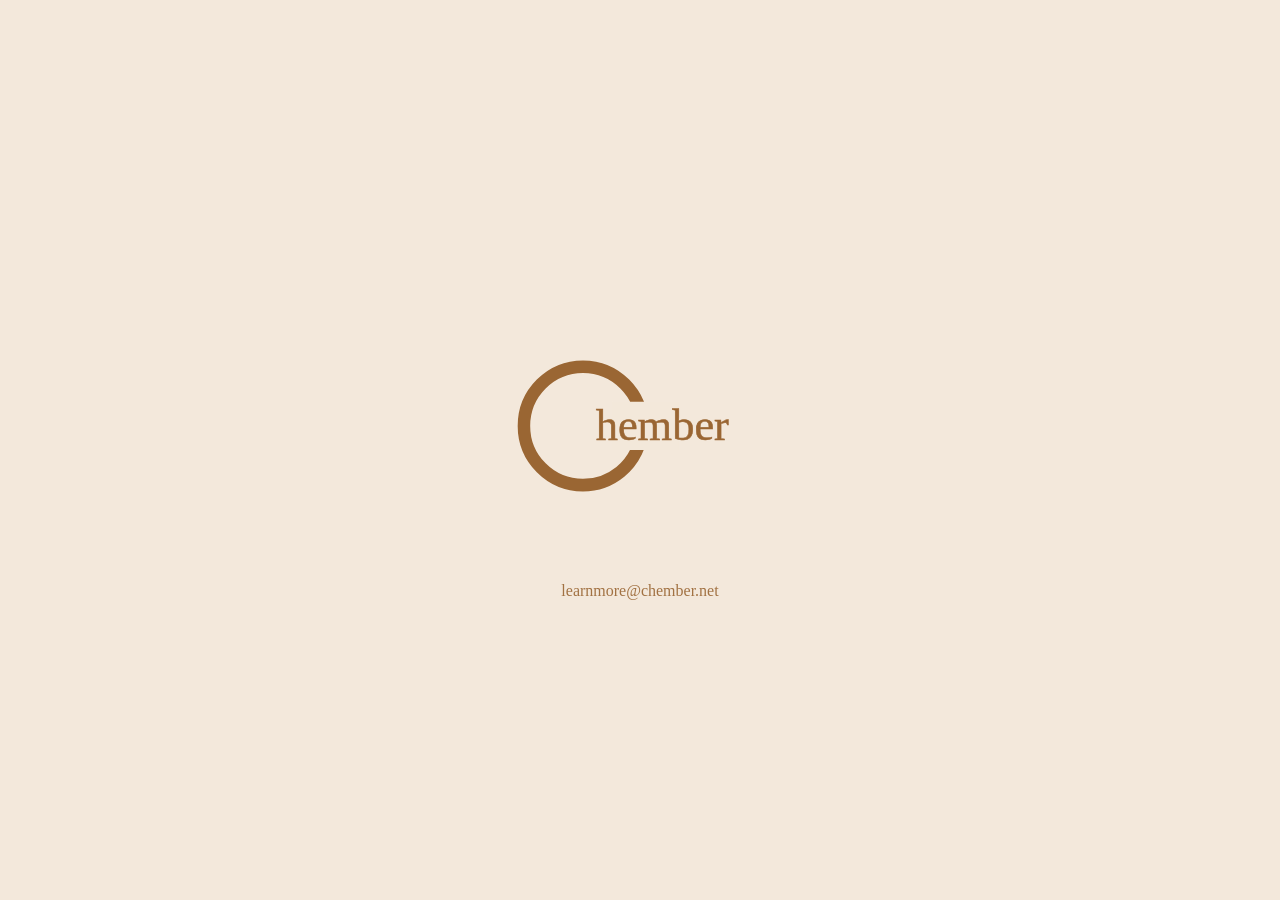
==== index.html @ 3d85ebe2 "added static site contents" ====
<!DOCTYPE html>
<html lang="en">
<head>
  <meta charset="UTF-8" />
  <title>Chember</title>
  <meta name="viewport" content="width=device-width, initial-scale=1" />
  <style>
    /* Full-page layout */
    html, body {
      height: 100%;
      margin: 0;
    }

    body {
      display: flex;
      flex-direction: column;
      align-items: center;
      justify-content: center;
      background: #f3e8dbff; 
      color: #9a6633ff;
    }

    .container {
      text-align: center;
    }

    .svg-wrapper {
        display: flex;
        justify-content: center;
    }

    .contact {
      font-size: 1rem;
      opacity: 0.9;
    }
  </style>
</head>
<body>
  <div class="container">
    <div class="svg-wrapper">
        <img src="media/chember_full.svg" alt="logo" style="width:500px; height:auto; margin:auto">
    </div>

    <p class="contact">
      learnmore@chember.net
    </p>
  </div>
</body>
</html>
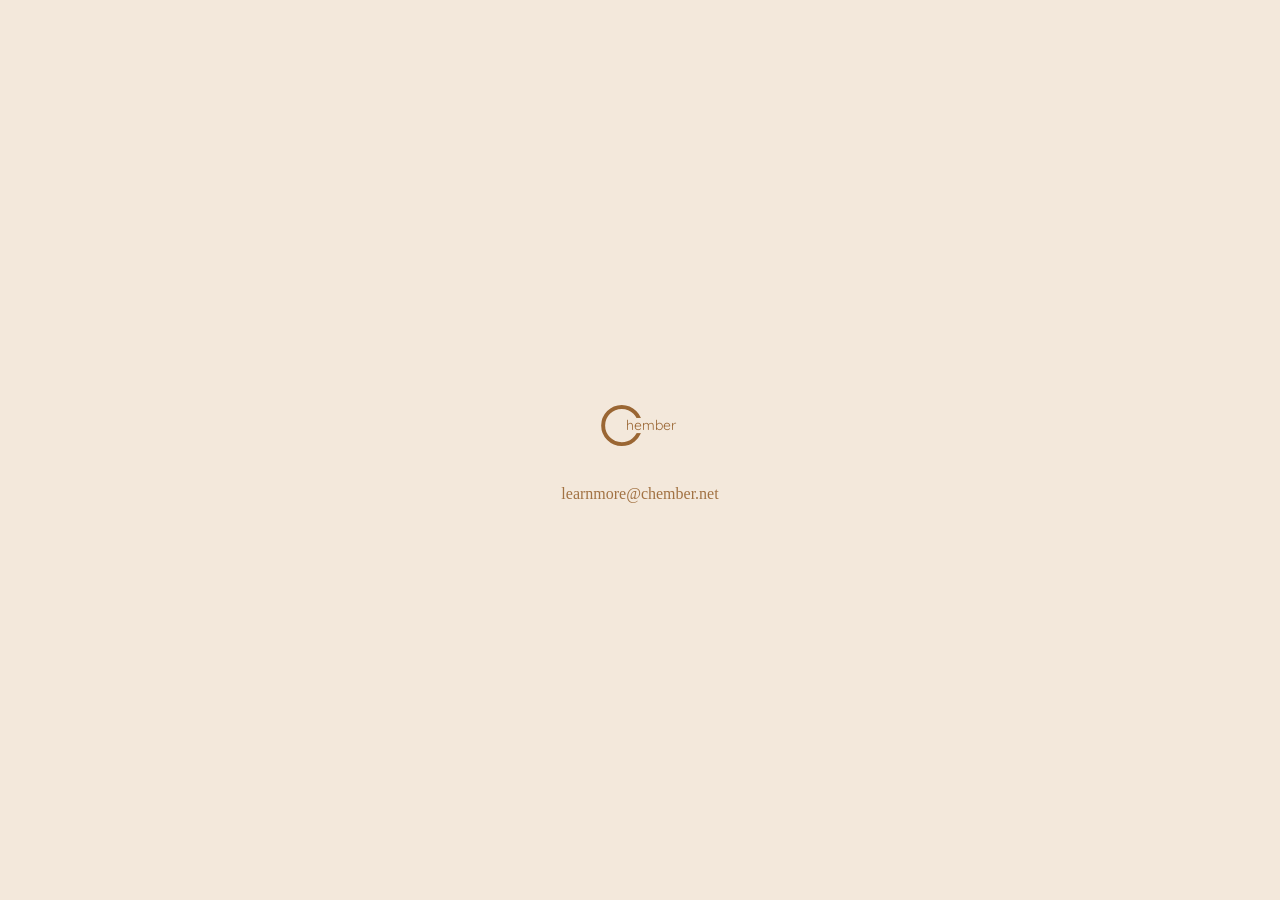
==== commit ac47ecdc: "Update svg font" ====
--- a/index.html
+++ b/index.html
@@ -1,6 +1,9 @@
 <!DOCTYPE html>
 <html lang="en">
 <head>
+  <link rel="preconnect" href="https://fonts.googleapis.com">
+  <link rel="preconnect" href="https://fonts.gstatic.com" crossorigin>
+  <link href="https://fonts.googleapis.com/css2?family=Quicksand&display=swap" rel="stylesheet">
   <meta charset="UTF-8" />
   <title>Chember</title>
   <meta name="viewport" content="width=device-width, initial-scale=1" />
@@ -38,7 +41,45 @@
 <body>
   <div class="container">
     <div class="svg-wrapper">
-        <img src="media/chember_full.svg" alt="logo" style="width:500px; height:auto; margin:auto">
+        <svg
+           version="1.1"
+           viewBox="0.0 0.0 960.0 540.0"
+           fill="none"
+           stroke="none"
+           stroke-linecap="square"
+           stroke-miterlimit="10"
+           id="svg5"
+           sodipodi:docname="chember_full.svg"
+           inkscape:version="1.4.2 (ebf0e940, 2025-05-08)"
+           xmlns:inkscape="http://www.inkscape.org/namespaces/inkscape"
+           xmlns:sodipodi="http://sodipodi.sourceforge.net/DTD/sodipodi-0.dtd"
+           xmlns="http://www.w3.org/2000/svg"
+           xmlns:svg="http://www.w3.org/2000/svg">
+          <g>
+            <path
+               fill="#f3e8db"
+               d="M 0,0 H 960 V 540 H 0 Z" />
+            <path
+               fill="#000000"
+               fill-opacity="0"
+               d="m 257.1592,271.73738 v 0 c 0,-62.62126 50.76456,-113.38583 113.38583,-113.38583 v 0 c 30.07178,0 58.91193,11.94598 80.1759,33.20995 21.26398,21.26396 33.2099,50.10409 33.2099,80.17589 v 0 c 0,62.62127 -50.76453,113.38583 -113.3858,113.38583 v 0 c -62.62128,0 -113.38583,-50.76456 -113.38583,-113.38583 z" />
+            <path
+               stroke="#9a6633"
+               stroke-width="24"
+               stroke-linejoin="round"
+               stroke-linecap="butt"
+               d="m 257.1592,271.73738 v 0 c 0,-62.62126 50.76456,-113.38583 113.38583,-113.38583 v 0 c 30.07178,0 58.91193,11.94598 80.1759,33.20995 21.26398,21.26396 33.2099,50.10409 33.2099,80.17589 v 0 c 0,35.42884 -16.24914,67.06248 -41.70144,87.85492 -19.53521,15.95868 -44.49192,25.53091 -71.68436,25.53091 v 0 c -62.62128,0 -113.38583,-50.76456 -113.38583,-113.38583 z" />
+            <path
+               fill="#f3e8da"
+               d="m 427.24583,225.60121 h 127.59051 v 92.27235 H 427.24583 Z" />
+            <text
+               x="394.91211"
+               y="298.18942"
+               style="font-size:85.3333px; font-family:'Quicksand', sans-serif; fill:#9a6633;">
+              hember
+            </text>
+          </g>
+      </svg>
     </div>
 
     <p class="contact">
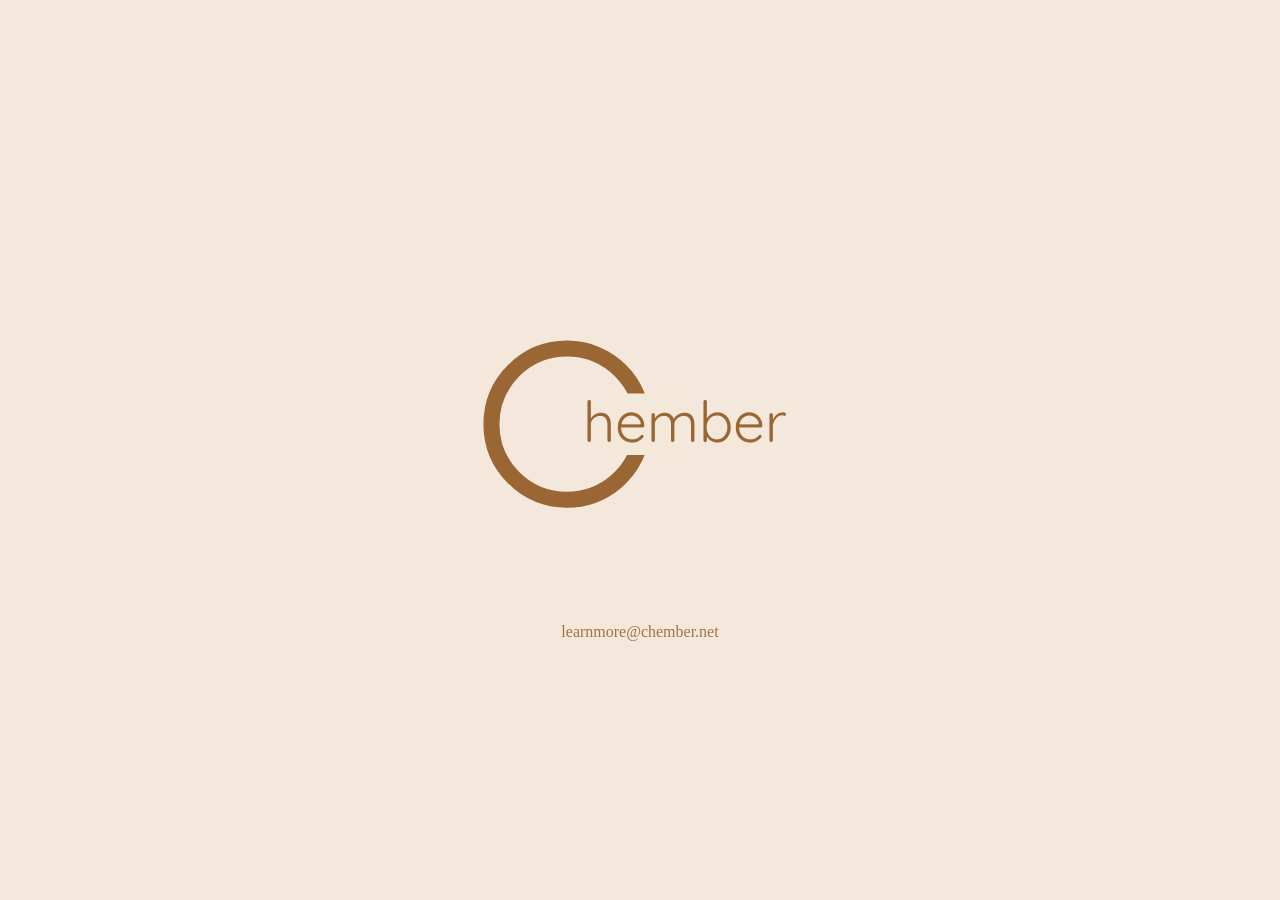
==== commit 518cc184: "Update index.html" ====
--- a/index.html
+++ b/index.html
@@ -27,9 +27,11 @@
       text-align: center;
     }
 
-    .svg-wrapper {
-        display: flex;
-        justify-content: center;
+    .svg-wrapper svg {
+      width: 50vw;
+      height: auto;
+      user-select: none;
+      -webkit-user-select: none;
     }
 
     .contact {
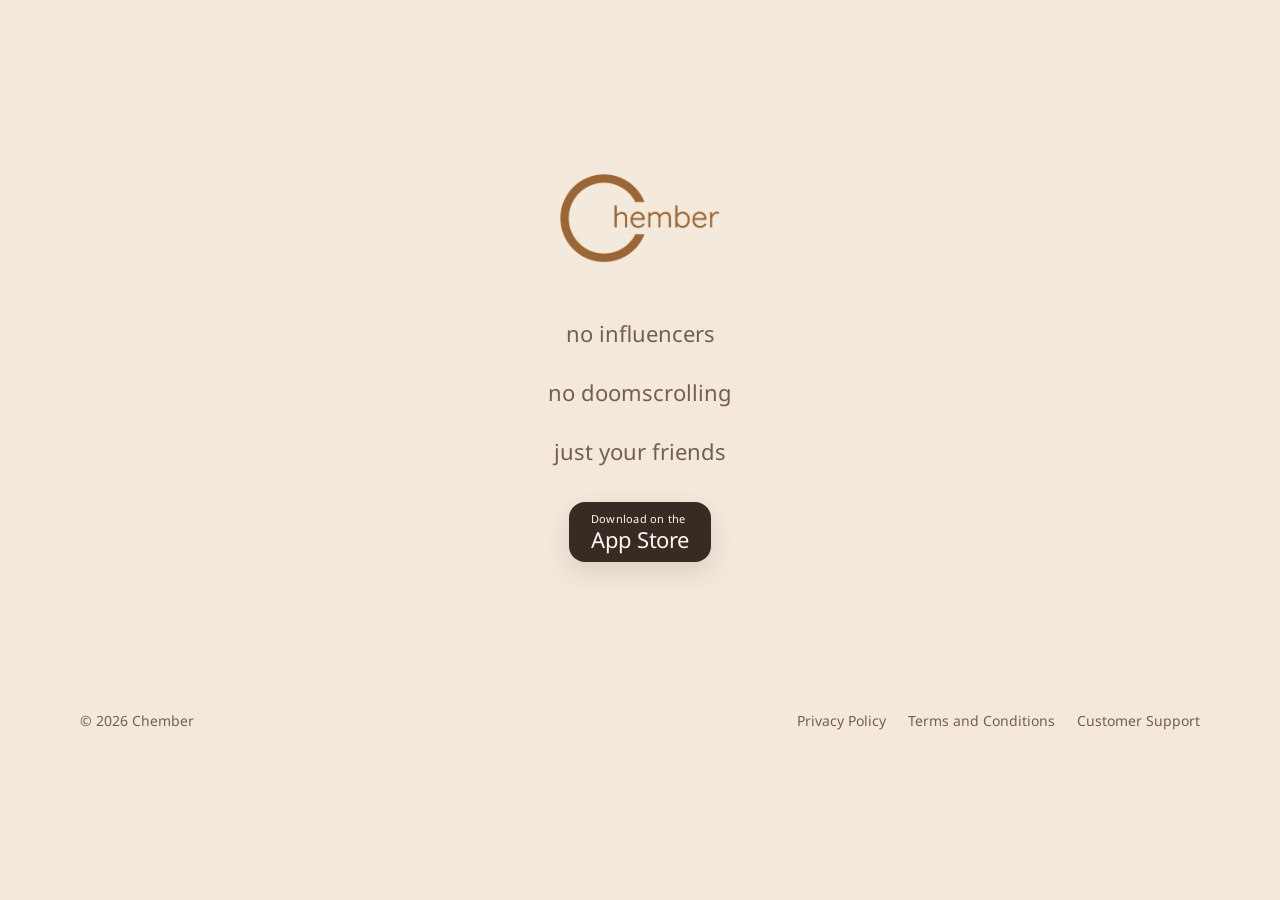
==== commit 0ec9e427: "Landing page" ====
--- a/index.html
+++ b/index.html
@@ -1,92 +1,40 @@
-<!DOCTYPE html>
+<!doctype html>
 <html lang="en">
 <head>
-  <link rel="preconnect" href="https://fonts.googleapis.com">
-  <link rel="preconnect" href="https://fonts.gstatic.com" crossorigin>
-  <link href="https://fonts.googleapis.com/css2?family=Quicksand&display=swap" rel="stylesheet">
-  <meta charset="UTF-8" />
+  <meta charset="utf-8" />
+  <meta name="viewport" content="width=device-width, initial-scale=1" />
   <title>Chember</title>
-  <meta name="viewport" content="width=device-width, initial-scale=1" />
-  <style>
-    /* Full-page layout */
-    html, body {
-      height: 100%;
-      margin: 0;
-    }
-
-    body {
-      display: flex;
-      flex-direction: column;
-      align-items: center;
-      justify-content: center;
-      background: #f3e8dbff; 
-      color: #9a6633ff;
-    }
-
-    .container {
-      text-align: center;
-    }
-
-    .svg-wrapper svg {
-      width: 50vw;
-      height: auto;
-      user-select: none;
-      -webkit-user-select: none;
-    }
-
-    .contact {
-      font-size: 1rem;
-      opacity: 0.9;
-    }
-  </style>
+  <meta name="description" content="Chember is a social app for sharing photos with people you know. No influencers, no doomscrolling, no endless content." />
+  <link rel="stylesheet" href="styles.css" />
 </head>
 <body>
-  <div class="container">
-    <div class="svg-wrapper">
-        <svg
-           version="1.1"
-           viewBox="0.0 0.0 960.0 540.0"
-           fill="none"
-           stroke="none"
-           stroke-linecap="square"
-           stroke-miterlimit="10"
-           id="svg5"
-           sodipodi:docname="chember_full.svg"
-           inkscape:version="1.4.2 (ebf0e940, 2025-05-08)"
-           xmlns:inkscape="http://www.inkscape.org/namespaces/inkscape"
-           xmlns:sodipodi="http://sodipodi.sourceforge.net/DTD/sodipodi-0.dtd"
-           xmlns="http://www.w3.org/2000/svg"
-           xmlns:svg="http://www.w3.org/2000/svg">
-          <g>
-            <path
-               fill="#f3e8db"
-               d="M 0,0 H 960 V 540 H 0 Z" />
-            <path
-               fill="#000000"
-               fill-opacity="0"
-               d="m 257.1592,271.73738 v 0 c 0,-62.62126 50.76456,-113.38583 113.38583,-113.38583 v 0 c 30.07178,0 58.91193,11.94598 80.1759,33.20995 21.26398,21.26396 33.2099,50.10409 33.2099,80.17589 v 0 c 0,62.62127 -50.76453,113.38583 -113.3858,113.38583 v 0 c -62.62128,0 -113.38583,-50.76456 -113.38583,-113.38583 z" />
-            <path
-               stroke="#9a6633"
-               stroke-width="24"
-               stroke-linejoin="round"
-               stroke-linecap="butt"
-               d="m 257.1592,271.73738 v 0 c 0,-62.62126 50.76456,-113.38583 113.38583,-113.38583 v 0 c 30.07178,0 58.91193,11.94598 80.1759,33.20995 21.26398,21.26396 33.2099,50.10409 33.2099,80.17589 v 0 c 0,35.42884 -16.24914,67.06248 -41.70144,87.85492 -19.53521,15.95868 -44.49192,25.53091 -71.68436,25.53091 v 0 c -62.62128,0 -113.38583,-50.76456 -113.38583,-113.38583 z" />
-            <path
-               fill="#f3e8da"
-               d="m 427.24583,225.60121 h 127.59051 v 92.27235 H 427.24583 Z" />
-            <text
-               x="394.91211"
-               y="298.18942"
-               style="font-size:85.3333px; font-family:'Quicksand', sans-serif; fill:#9a6633;">
-              hember
-            </text>
-          </g>
-      </svg>
+  <main class="hero">
+    <section class="hero-inner" aria-labelledby="hero-title">
+      <img src="assets/logo.png" alt="Chember" class="hero-logo" />
+      <p class="intro">
+        no influencers
+      </p>
+      <p class="intro">
+        no doomscrolling
+      </p>
+      <p class="intro">
+        just your friends
+      </p>
+
+      <a class="app-store-button" href="#" aria-label="Download Chember on the App Store">
+        <span class="small">Download on the</span>
+        <span class="large">App Store</span>
+      </a>
+    </section>
+  </main>
+
+  <footer class="site-footer">
+    <p>© 2026 Chember</p>
+    <div class="footer-links">
+      <a href="privacy.html">Privacy Policy</a>
+      <a href="terms.html">Terms and Conditions</a>
+      <a href="support.html">Customer Support</a>
     </div>
-
-    <p class="contact">
-      learnmore@chember.net
-    </p>
-  </div>
+  </footer>
 </body>
 </html>
--- a/styles.css
+++ b/styles.css
@@ -0,0 +1,258 @@
+:root {
+  --background: #f3e8db;
+  --text: #372b24;
+  --muted: #715f54;
+  --line: rgba(55, 43, 36, 0.16);
+  --button: #372b24;
+  --button-text: #fff8f0;
+  --card: rgba(255, 248, 240, 0.36);
+}
+
+@font-face {
+  font-family: "Noto Sans";
+  src: url("fonts/NotoSans-Regular.ttf") format("truetype");
+  font-weight: 400;
+  font-style: normal;
+  font-display: swap;
+}
+
+* {
+  box-sizing: border-box;
+}
+
+html {
+  min-height: 100%;
+  background: var(--background);
+}
+
+body {
+  min-height: 100%;
+  margin: 0;
+  background: var(--background);
+  color: var(--text);
+  font-family: "Noto Sans", sans-serif;
+  font-weight: 400;
+  line-height: 1.5;
+}
+
+h1,
+h2,
+h3,
+p {
+  margin-top: 0;
+}
+
+h1,
+h2,
+h3,
+a,
+button,
+input,
+textarea {
+  font-family: inherit;
+}
+
+a {
+  color: inherit;
+  text-decoration: none;
+}
+
+a:hover {
+  opacity: 0.72;
+}
+
+.site-header,
+.site-footer {
+  width: min(1120px, calc(100% - 40px));
+  margin: 0 auto;
+  display: flex;
+  align-items: center;
+  justify-content: space-between;
+  gap: 24px;
+}
+
+.site-header {
+  padding-top: 28px;
+}
+
+.brand,
+.app-store-button,
+.support-button {
+  display: inline-flex;
+}
+
+.brand-logo {
+  width: 112px;
+  height: auto;
+  display: block;
+}
+
+.nav,
+.footer-links {
+  display: flex;
+  align-items: center;
+  gap: 22px;
+  color: var(--muted);
+  font-size: 14px;
+}
+
+.hero {
+  width: min(920px, calc(100% - 40px));
+  min-height: calc(100vh - 190px);
+  margin: 0 auto;
+  display: grid;
+  place-items: center;
+  padding: 80px 0 72px;
+  text-align: center;
+}
+
+.hero-inner {
+  width: min(660px, 100%);
+}
+
+.hero-logo {
+  width: min(210px, 54vw);
+  height: auto;
+  display: block;
+  margin: 0 auto 34px;
+}
+
+.intro {
+  max-width: 570px;
+  margin: 26px auto 0;
+  color: var(--muted);
+  font-size: clamp(18px, 2.2vw, 22px);
+}
+
+.app-store-button {
+  width: fit-content;
+  margin: 34px auto 0;
+  padding: 11px 22px 12px;
+  border-radius: 16px;
+  background: var(--button);
+  color: var(--button-text);
+  flex-direction: column;
+  align-items: flex-start;
+  justify-content: center;
+  line-height: 1;
+  box-shadow: 0 10px 24px rgba(55, 43, 36, 0.12);
+  transition: transform 160ms ease, opacity 160ms ease;
+}
+
+.app-store-button:hover {
+  opacity: 1;
+  transform: translateY(-1px);
+}
+
+.app-store-button .small {
+  margin-bottom: 4px;
+  font-size: 11px;
+  letter-spacing: 0.02em;
+}
+
+.app-store-button .large {
+  font-size: 22px;
+  letter-spacing: -0.02em;
+}
+
+.site-footer {
+  padding-bottom: 30px;
+  color: var(--muted);
+  font-size: 14px;
+}
+
+.site-footer p {
+  margin: 0;
+}
+
+.page {
+  width: min(760px, calc(100% - 40px));
+  margin: 0 auto;
+  padding: 86px 0 90px;
+}
+
+.page h1 {
+  margin-bottom: 22px;
+  font-size: clamp(40px, 7vw, 68px);
+  line-height: 1;
+  letter-spacing: -0.04em;
+  font-weight: 400;
+}
+
+.page h2 {
+  margin: 36px 0 10px;
+  font-size: 20px;
+  letter-spacing: -0.02em;
+  font-weight: 400;
+}
+
+.page p,
+.page li {
+  color: var(--muted);
+  font-size: 17px;
+}
+
+.page a {
+  text-decoration: underline;
+  text-underline-offset: 3px;
+}
+
+.page-card {
+  margin-top: 24px;
+  padding: 28px;
+  border: 1px solid var(--line);
+  border-radius: 24px;
+  background: var(--card);
+}
+
+.support-button {
+  margin-top: 10px;
+  padding: 13px 18px;
+  border-radius: 999px;
+  background: var(--button);
+  color: var(--button-text);
+  text-decoration: none !important;
+}
+
+@media (max-width: 720px) {
+  .site-header,
+  .site-footer,
+  .hero,
+  .page {
+    width: calc(100% - 28px);
+  }
+
+  .site-header {
+    align-items: flex-start;
+  }
+
+  .brand-logo {
+    width: 96px;
+  }
+
+  .nav,
+  .footer-links {
+    gap: 14px;
+    flex-wrap: wrap;
+    font-size: 13px;
+  }
+
+  .nav {
+    justify-content: flex-end;
+  }
+
+  .hero {
+    min-height: auto;
+    padding: 76px 0 64px;
+  }
+
+  .hero-logo {
+    width: min(170px, 50vw);
+    margin-bottom: 30px;
+  }
+
+  .site-footer {
+    align-items: flex-start;
+    flex-direction: column;
+  }
+}
